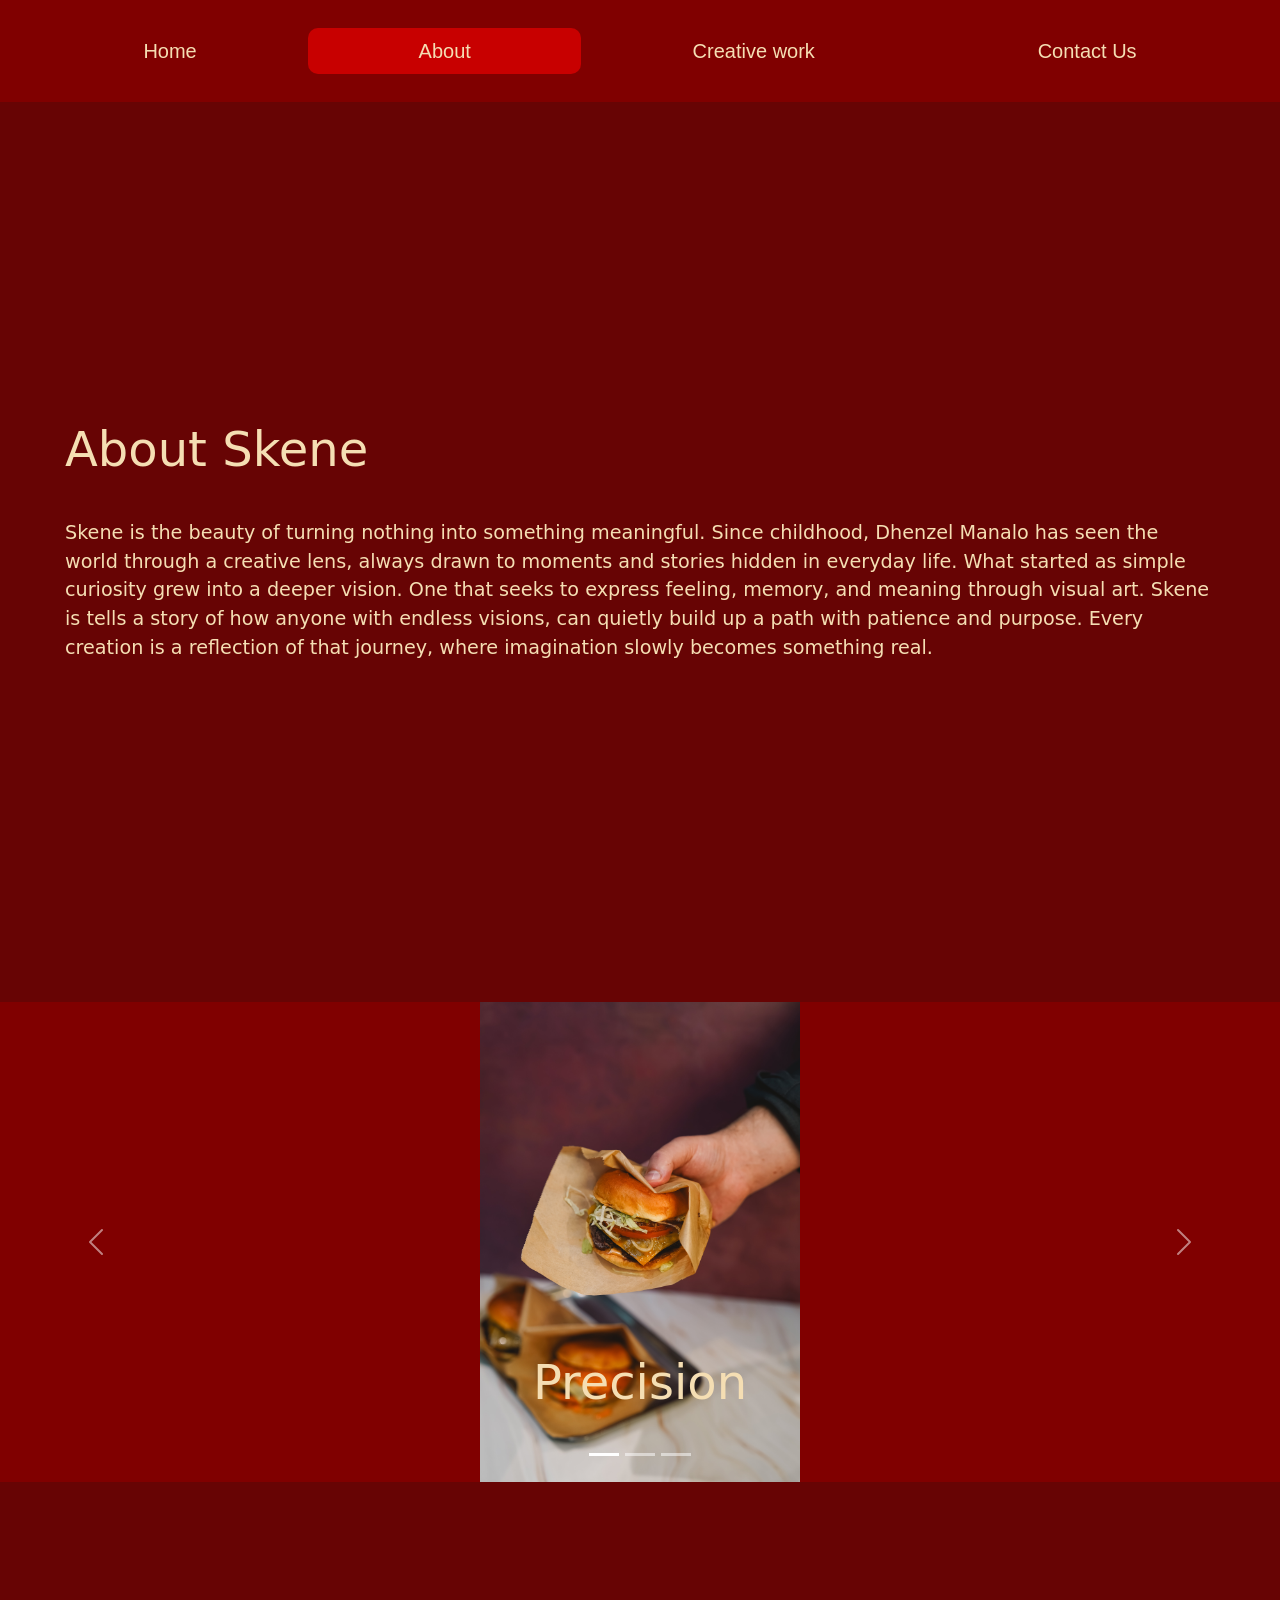
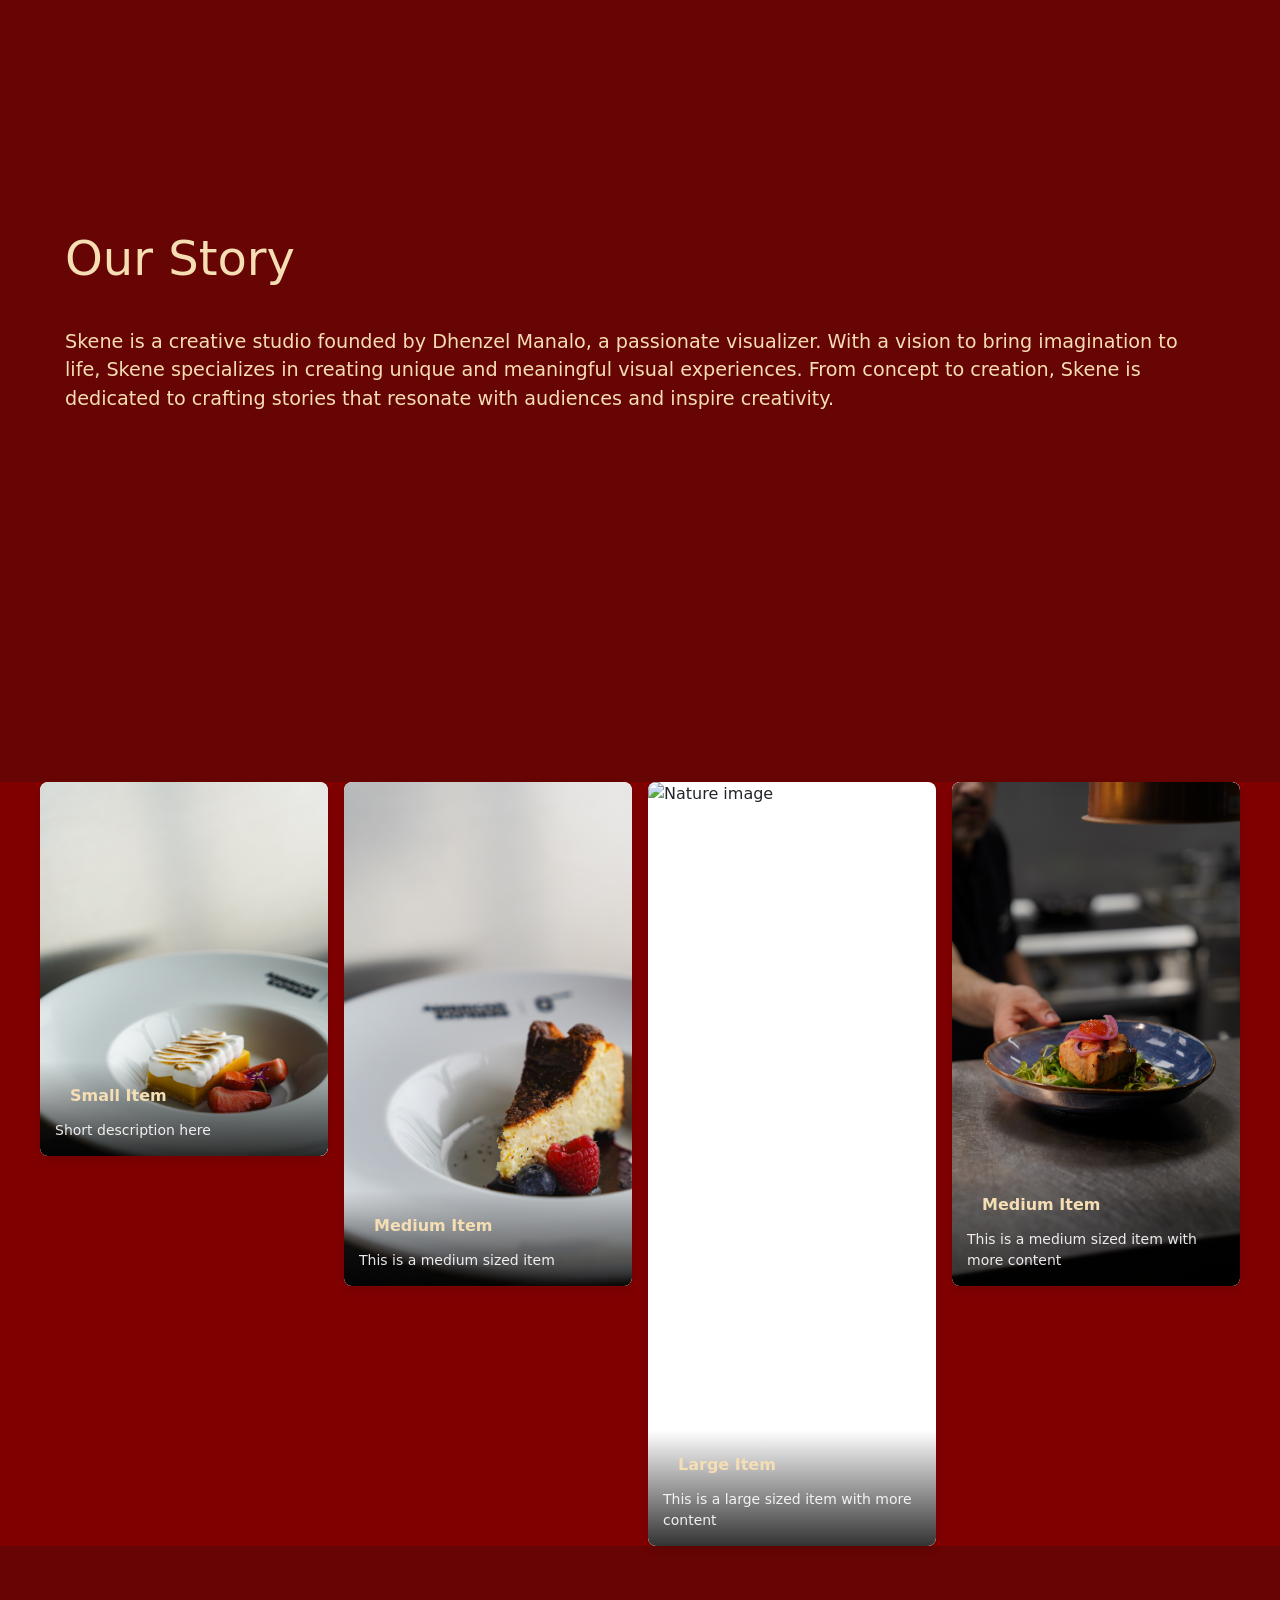
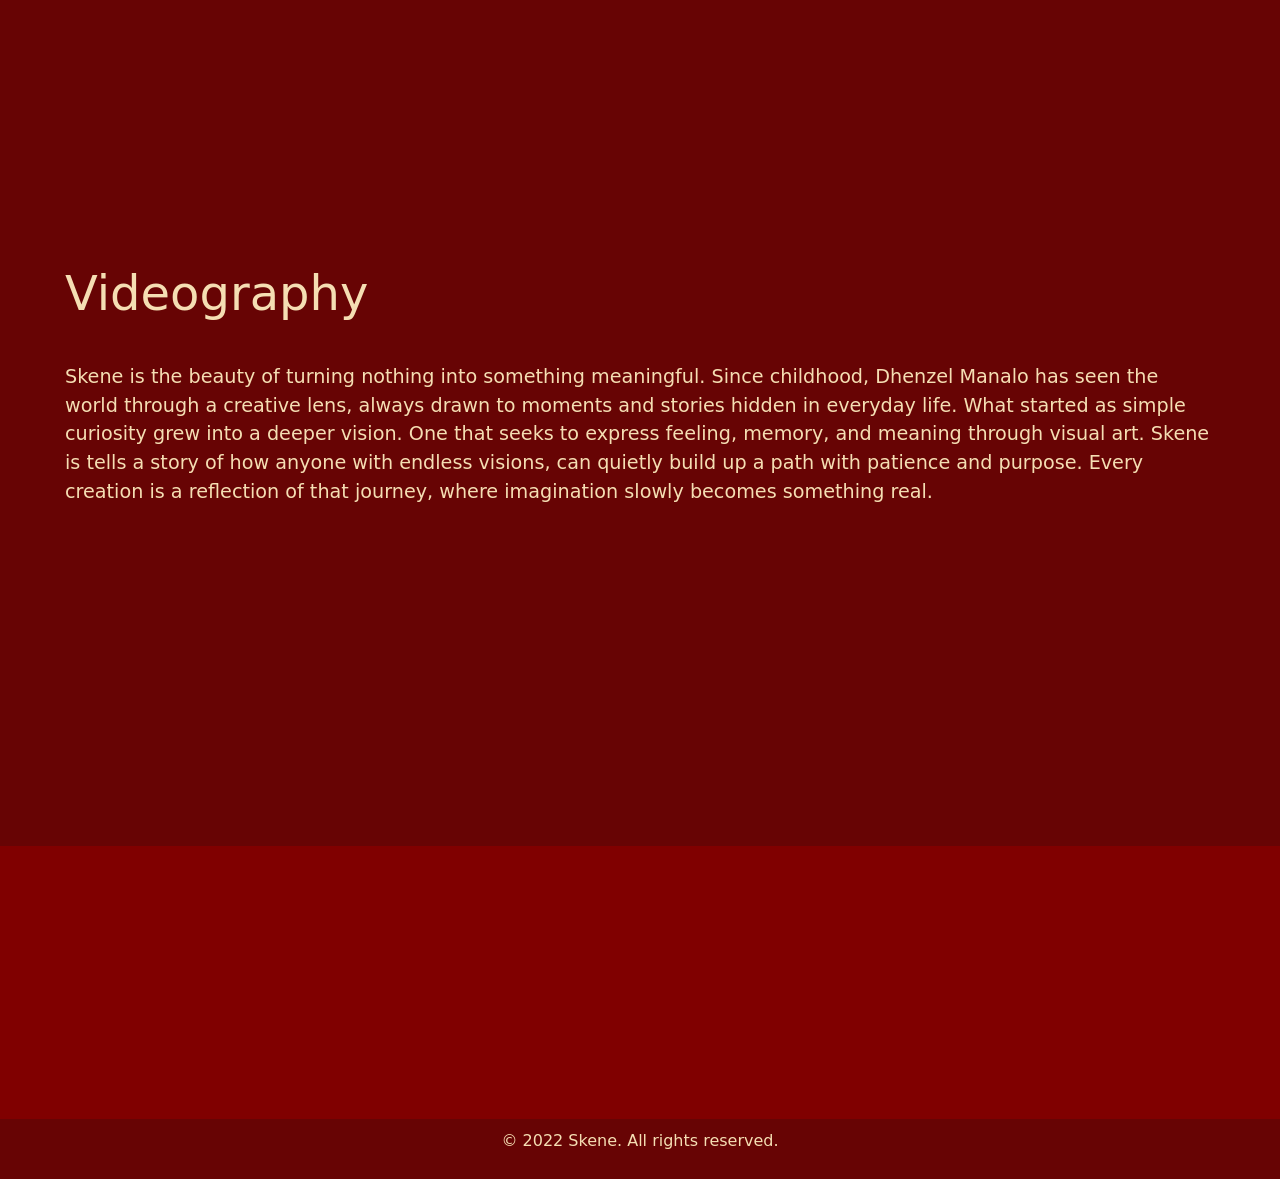
==== WS07_Project/about.html @ 0b66e089 "first commit" ====
<!DOCTYPE html>
<html lang="en">
  <head>
    <meta charset="utf-8">
    <meta name="viewport" content="width=device-width, initial-scale=1">
    <title>SKENE</title>
    <link href="https://cdn.jsdelivr.net/npm/bootstrap@5.3.8/dist/css/bootstrap.min.css" rel="stylesheet" integrity="sha384-sRIl4kxILFvY47J16cr9ZwB07vP4J8+LH7qKQnuqkuIAvNWLzeN8tE5YBujZqJLB" crossorigin="anonymous">
    <link rel="stylesheet" href="./styles.css">
  </head>
  <body>
    <header>
            <nav class="navbar navbar-expand-lg">
    
                <div class="container-fluid">

                <button class="navbar-toggler" type="button" data-bs-toggle="collapse" data-bs-target="#navbarNav">
                <span class="navbar-toggler-icon"></span>
                </button>

                <div class="collapse navbar-collapse" id="navbarNav">
                <div class="nav nav-pills nav-fill w-100">
                <a class="nav-link" href="index.html">Home</a>
                <a class="nav-link active" href="about.html">About</a>
                <a class="nav-link" href="cw.html">Creative work</a>
                <a class="nav-link" href="cu.html">Contact Us</a>

            </div>

        </div>

    </div>

            </nav>
    </header>
            
    <main>

        <section class="hero">
            <div class="hero-right">
            <h1>About Skene</h1>
            <br>
            <p>Skene is the beauty of turning nothing into something meaningful. Since childhood, Dhenzel Manalo has seen the world through a creative lens, always drawn to moments and stories hidden in everyday life.
                What started as simple curiosity grew into a deeper vision. One that seeks to express feeling, memory, and meaning through visual art.
                Skene is tells a story of how anyone with endless visions, can quietly build up a path with patience and purpose. Every creation is a reflection of that journey, where imagination slowly becomes something real.</p>
            </div>
        </section>

        <div id="carouselExampleCaptions" class="carousel slide">
  
        <div class="carousel-indicators">
        <button type="button" data-bs-target="#carouselExampleCaptions" data-bs-slide-to="0" class="active" aria-current="true" aria-label="Slide 1"></button>
        <button type="button" data-bs-target="#carouselExampleCaptions" data-bs-slide-to="1" aria-label="Slide 2"></button>
        <button type="button" data-bs-target="#carouselExampleCaptions" data-bs-slide-to="2" aria-label="Slide 3"></button>
    </div>
        <div class="carousel-inner">
        <div class="carousel-item active">
            <img src="./images/dd1.jpg" class="d-block mx-auto w-25" alt="Beef Burger">
        <div class="carousel-caption d-none d-md-block">
            <h2>Precision</h2>
        </div>
    </div>
        <div class="carousel-item">
            <img src="./images/dd3.jpg" class="d-block mx-auto w-25" alt="Tacos">
        <div class="carousel-caption d-none d-md-block">
            <h2>Sharpness</h2>
        </div>
    </div>
        <div class="carousel-item">
            <img src="./images/DDcb.jpg" class="d-block mx-auto w-25" alt="Chicken burger">
        <div class="carousel-caption d-none d-md-block">
            <h2>Taste</h2>
      </div>
    </div>
  </div>
        <button class="carousel-control-prev" type="button" data-bs-target="#carouselExampleCaptions" data-bs-slide="prev">
            <span class="carousel-control-prev-icon" aria-hidden="true"></span>
            <span class="visually-hidden">Previous</span>
        </button>
        <button class="carousel-control-next" type="button" data-bs-target="#carouselExampleCaptions" data-bs-slide="next">
            <span class="carousel-control-next-icon" aria-hidden="true"></span>
            <span class="visually-hidden">Next</span>
        </button>
        </div>

        <section class="hero">

            <div class="hero-left2">
            <h2>Our Story</h2>
            <p>Skene is a creative studio founded by Dhenzel Manalo, a passionate visualizer. With a vision to bring imagination to life, Skene specializes in creating unique and meaningful visual experiences. From concept to creation, Skene is dedicated to crafting stories that resonate with audiences and inspire creativity.</p>
            </div>
        </section>

               <div class="masonry-container">
  <div class="masonry-grid">
    <div class="masonry-item small">
      <img src="./images/PierZero1.jpg" alt="Nature image">
      <div class="masonry-item-content">
        <h3 class="masonry-item-title">Small Item</h3>
        <p class="masonry-item-description">Short description here</p>
      </div>
    </div>
    <div class="masonry-item medium">
      <img src="./images/PierZero2.jpg" alt="Nature image">
      <div class="masonry-item-content">
        <h3 class="masonry-item-title">Medium Item</h3>
        <p class="masonry-item-description">This is a medium sized item</p>
      </div>
    </div>
    <div class="masonry-item large">
      <img src="./images/PierZero3.jpg" alt="Nature image">
      <div class="masonry-item-content">
        <h3 class="masonry-item-title">Large Item</h3>
        <p class="masonry-item-description">This is a large sized item with more content</p>
      </div>
    </div>
    <div class="masonry-item medium">
      <img src="./images/NordicKitchen_salmon.JPG" alt="Grilled salmon">
      <div class="masonry-item-content">
        <h3 class="masonry-item-title">Medium Item</h3>
        <p class="masonry-item-description">This is a medium sized item with more content</p>
      </div>
  </div>
  </div>
</div>

<section class="hero">
            <div class="hero-right">
            <h1>Videography</h1>
            <br>
            <p>Skene is the beauty of turning nothing into something meaningful. Since childhood, Dhenzel Manalo has seen the world through a creative lens, always drawn to moments and stories hidden in everyday life.
                What started as simple curiosity grew into a deeper vision. One that seeks to express feeling, memory, and meaning through visual art.
                Skene is tells a story of how anyone with endless visions, can quietly build up a path with patience and purpose. Every creation is a reflection of that journey, where imagination slowly becomes something real.</p>
            </div>
        </section>

        <div class="responsive-video">
            
            <video autoplay loop muted playsinline>
                <source src="./videos/NShmadepizzas.mp4" type="video/mp4">
                Your browser does not support the video tag.
            </video>

            <video autoplay loop muted playsinline>
                <source src="./videos/karhusaaripieni.mp4" type="video/mp4">
                Your browser does not support the video tag.
            </video>

            <video autoplay loop muted playsinline>
                <source src="./videos/PierZerosummermenu.mp4" type="video/mp4">
                Your browser does not support the video tag.
            </video>
        </div>
            

    </main>
    <footer>
        <p>&copy; 2022 Skene. All rights reserved.</p>
    </footer>
    <script src="https://cdn.jsdelivr.net/npm/bootstrap@5.3.8/dist/js/bootstrap.bundle.min.js" integrity="sha384-FKyoEForCGlyvwx9Hj09JcYn3nv7wiPVlz7YYwJrWVcXK/BmnVDxM+D2scQbITxI" crossorigin="anonymous"></script>
  </body>
</html>
---- WS07_Project/styles.css ----
html, body {
    overflow-x: hidden;
    width: 100%;
}

header {
    text-align: center;
    color: wheat;
}

.nav {
    background-color: maroon;
    align-items: center;
    padding: 20px;
}

.nav-pills .nav-link.active {
    background-color: rgb(200, 0, 0);
    color: wheat;

    transition: all 0.3s ease;
    padding: 8px 15px;
    border-radius: 10px;
}

.nav-link:hover {
    background-color: rgb(80, 0, 0);
    color: wheat;
    transform: scale(1.05);
}

.nav-pills .nav-link {
    color: wheat;
    font-size: 1.25rem;
    font-family: 'Aileron', sans-serif;
}

figure {
    text-align: center;
    margin: 15px;
}

.carousel-item {
    text-align: center;
    font-size: smaller;
}

.carousel-caption {
    width: 25%;
    left: 50%;
    text-align: center;
    transform: translateX(-50%);
}

body {
    background-color: maroon;
}

.hero {
  display: flex;
  align-items: center;
  justify-content: space-between;
  min-height: 100vh;
  padding: 50px;
  background: rgb(103, 4, 4);
}

.hero-left, .hero-right, .hero-left2, .hero-right2 {
  flex: 1;
}

.hero-logo {
  width: 500px;
  height: auto;
  align-self: start;
}

.hero-right h1 {
  font-size: 3rem;
  margin-bottom: 20px;
  color: wheat;
  
  display: inline-block;
  transition: all 0.3s ease;
  padding: 10px 15px;
  border-radius: 10px;

}

.hero-right p {
  font-size: 1.2rem;
  margin-bottom: 20px;
  color: wheat;
  
  display: inline-block;
  transition: all 0.3s ease;
  padding: 10px 15px;
  border-radius: 10px;
}

.hero-right h1:hover, .hero-right p:hover {
  background-color: rgb(200, 0, 0);
  color: wheat;
  transform: translateY(-5px);
}


.hero2 {
  display: flex;
  align-items: center;
  justify-content: space-between;
  min-height: 100vh;
  padding: 50px;
  background: maroon;
}

.hero-logo2 {
  width: 800px;
  height: auto;
  align-self: flex-end;
  flex: 1;
  padding-right: 20px;
  
  filter: blur(3px);

  transition: filter 0.5s ease;
}

.hero-logo2:hover {
  filter: blur(0);
}

.hero-left2, .hero-left3 {
  flex: 5;
  padding-right: 20px;
}

.hero-left2 h1, h2 {
  font-size: 3rem;
  margin-bottom: 20px;
  color: wheat;

  display: inline-block;
  transition: all 0.3s ease;
  padding: 10px 15px;
  border-radius: 10px;
}

.hero-left2 p {
  font-size: 1.2rem;
  margin-bottom: 20px;
  color: wheat;

  display: inline-block;
  transition: all 0.3s ease;
  padding: 10px 15px;
  border-radius: 10px;
}

.hero-left2 h1:hover, .hero-left2 h2:hover, 
.hero-left2 p:hover, .hero-left3 h3:hover, .hero-left3 p:hover {
  background-color: rgb(200, 0, 0);
  color: wheat;
  transform: translateY(-5px);
}

.hero3 {
  display: flex;
  align-items: center;
  justify-content: space-between;
  min-height: 100vh;
  padding: 50px;
  background: rgb(103, 4, 4);
}

.hero-left3 h1, h3{
  font-size: 3rem;
  margin-bottom: 20px;
  color: wheat;
  align-items: center;

  display: inline-block;
  transition: all 0.3s ease;
  padding: 10px 15px;
  border-radius: 10px;

}

.hero-left3 p {
  font-size: 1.2rem;
  margin-bottom: 20px;
  color: wheat;

  display: inline-block;
  transition: all 0.3s ease;
  padding: 10px 15px;
  border-radius: 10px;

  filter: blur(3px);

  transition: filter 0.5s ease;
}

.hero-logo3 {
  width: 250px;
  height: auto;
  align-self: flex-end;
  justify-items: center;
  flex: 1;
  padding-right: 20px;
}

.hero-left3 h3:hover, .hero-left3 p:hover {
  background-color: rgb(200, 0, 0);
  color: wheat;
  transform: translateY(-5px);
  
  filter: blur(0);
}

footer {
    text-align: center;
    padding: 10px;
    background-color: rgb(103, 4, 4);
    color: wheat;
}

.text-section {
  font-size: 3rem;
  margin-bottom: 20px;
  color: wheat;
  display: flex;
  justify-content: center;
  align-items: center;

  padding: 50px;
}

.reveal-text {
  max-width: 700px;

  font-size: 2rem;
  line-height: 1.6;

  opacity: 0;
  filter: blur(10px);

  transform: translateY(50px);

  animation: reveal 2s ease forwards;
}

@keyframes reveal {

  to {
    opacity: 1;
    filter: blur(0);

    transform: translateY(0);
  }

}

@media (max-width: 768px) {

.hero, .hero2 {
  flex-direction: column;
  text-align: center;
}

.hero-logo .hero-logo2 {
  min-width: 100px;
  max-width: 100%;
  height: auto;
}

}

.masonry-container {
  width: 100%;
  max-width: 1200px;
  margin: 0 auto;
}

.masonry-grid {
  display: grid;
  grid-template-columns: repeat(auto-fill, minmax(250px, 1fr));
  grid-auto-rows: 10px;
  grid-gap: 16px;
}

.masonry-item {
  position: relative;
  background-color: #fff;
  border-radius: 8px;
  overflow: hidden;
  box-shadow: 0 4px 10px rgba(0, 0, 0, 0.1);
  transition: all 0.3s ease;
  grid-row-end: span var(--span);
}

.masonry-item:hover {
  transform: translateY(-5px);
  box-shadow: 0 10px 20px rgba(0, 0, 0, 0.15);
}

.masonry-item img {
  width: 100%;
  height: 100%;
  object-fit: cover;
  display: block;
  border-radius: 8px;
}

.masonry-item-content {
  padding: 15px;
  position: absolute;
  bottom: 0;
  left: 0;
  right: 0;
  background: linear-gradient(to top, 
    rgba(0, 0, 0, 0.8) 0%, 
    rgba(0, 0, 0, 0) 100%);
  color: white;
  border-radius: 0 0 8px 8px;
}

.masonry-item-title {
  font-weight: 600;
  margin: 0 0 5px 0;
  font-size: 16px;
}

.masonry-item-description {
  font-size: 14px;
  opacity: 0.9;
  margin: 0;
}

/* Options for different item heights */
.masonry-item.small {
  --span: 15;
}

.masonry-item.medium {
  --span: 20;
}

.masonry-item.large {
  --span: 30;
}

.responsive-video {
  display: grid;
  grid-template-columns: repeat(auto-fit, minmax(300px, 1fr));
  gap: 20px;
  padding: 40px;
}

.responsive-video video {
  width: 100%;
  opacity: 0.7;
  filter: grayscale(100%) blur(2px);
  transition: 0.4s ease;
  transform: scale(0.98);

  border-radius: 16px;
  display: block;
}

.responsive-video video:hover {
  opacity: 1;
  filter: grayscale(0) blur(0);
  transform: scale(1);
}

@media (max-width: 768px) {
  .responsive-video {
    grid-template-columns: 1fr;
  }
}
/* Mobile responsiveness */
@media (max-width: 768px) {
  .masonry-grid {
    grid-template-columns: repeat(auto-fill, minmax(200px, 1fr));
    grid-gap: 12px;
  }
  
  .masonry-item.small {
    --span: 12;
  }
  
  .masonry-item.medium {
    --span: 16;
  }
  
  .masonry-item.large {
    --span: 24;
  }
}
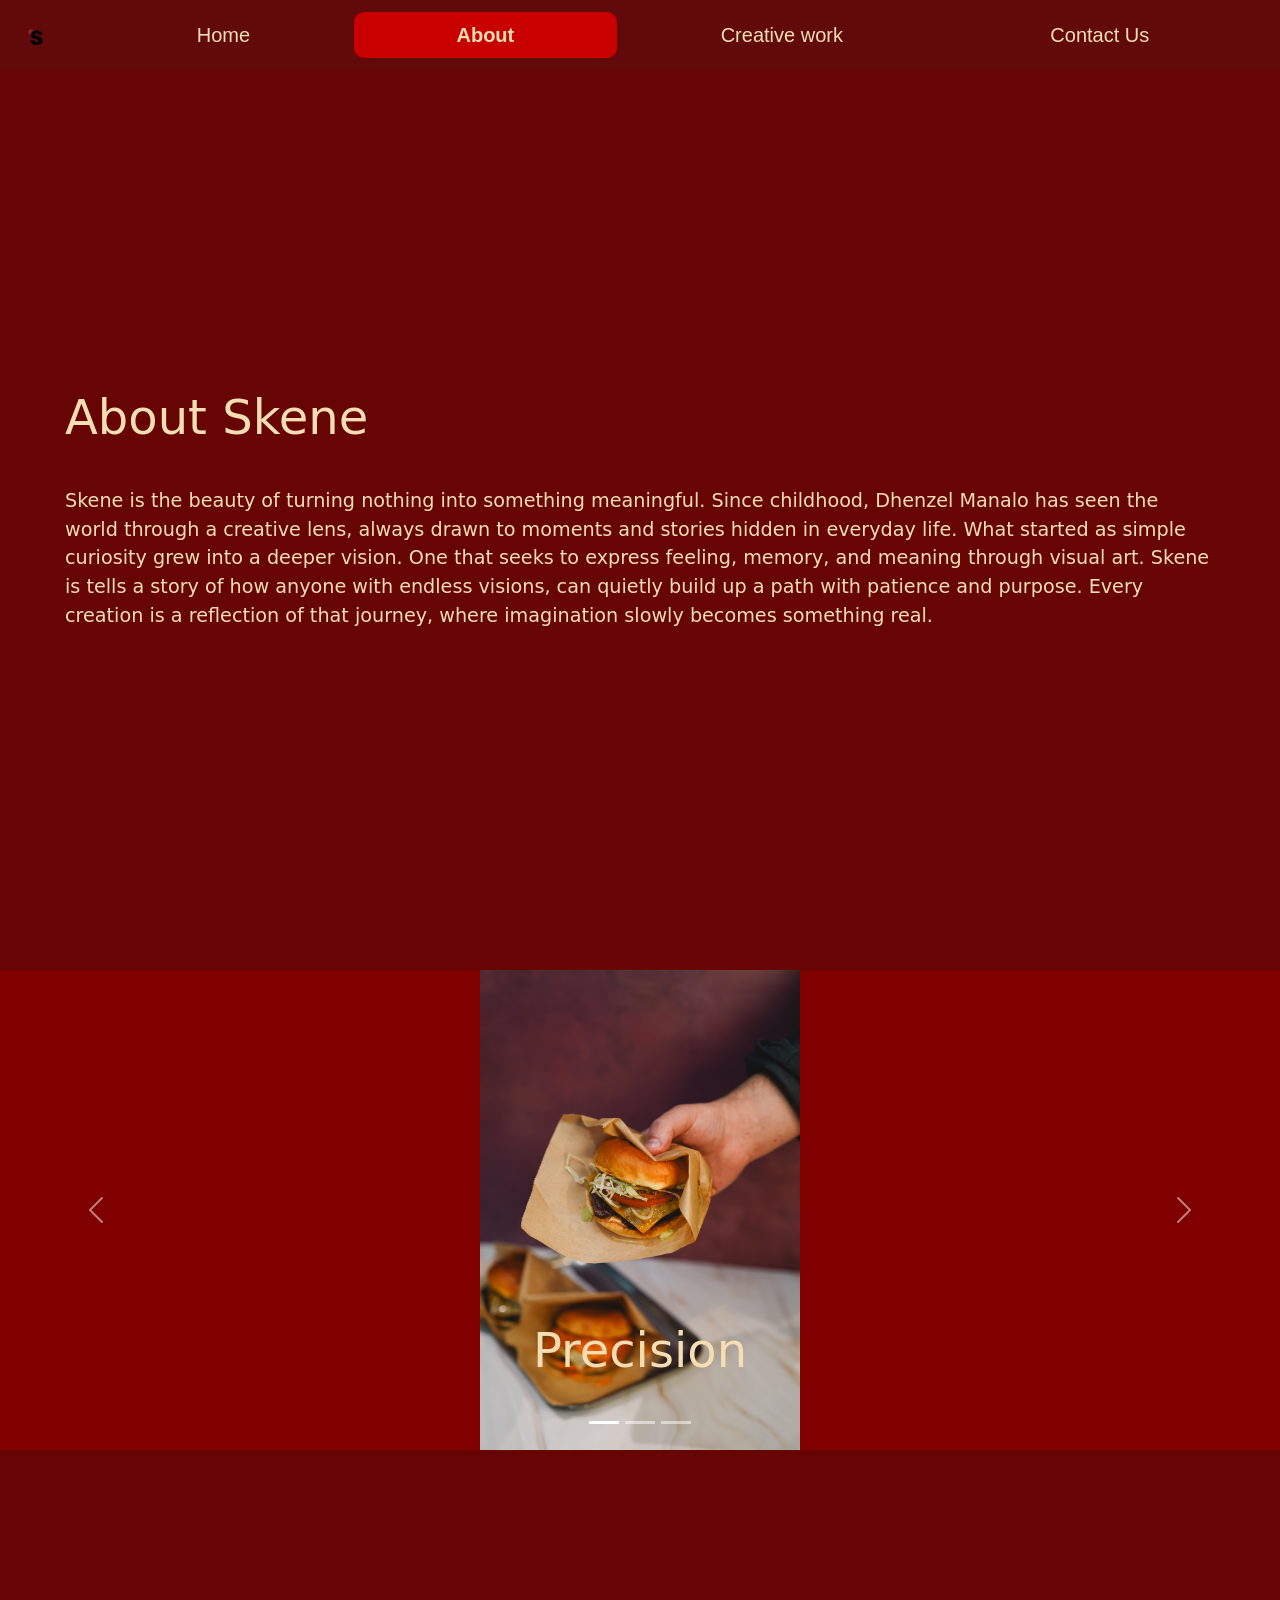
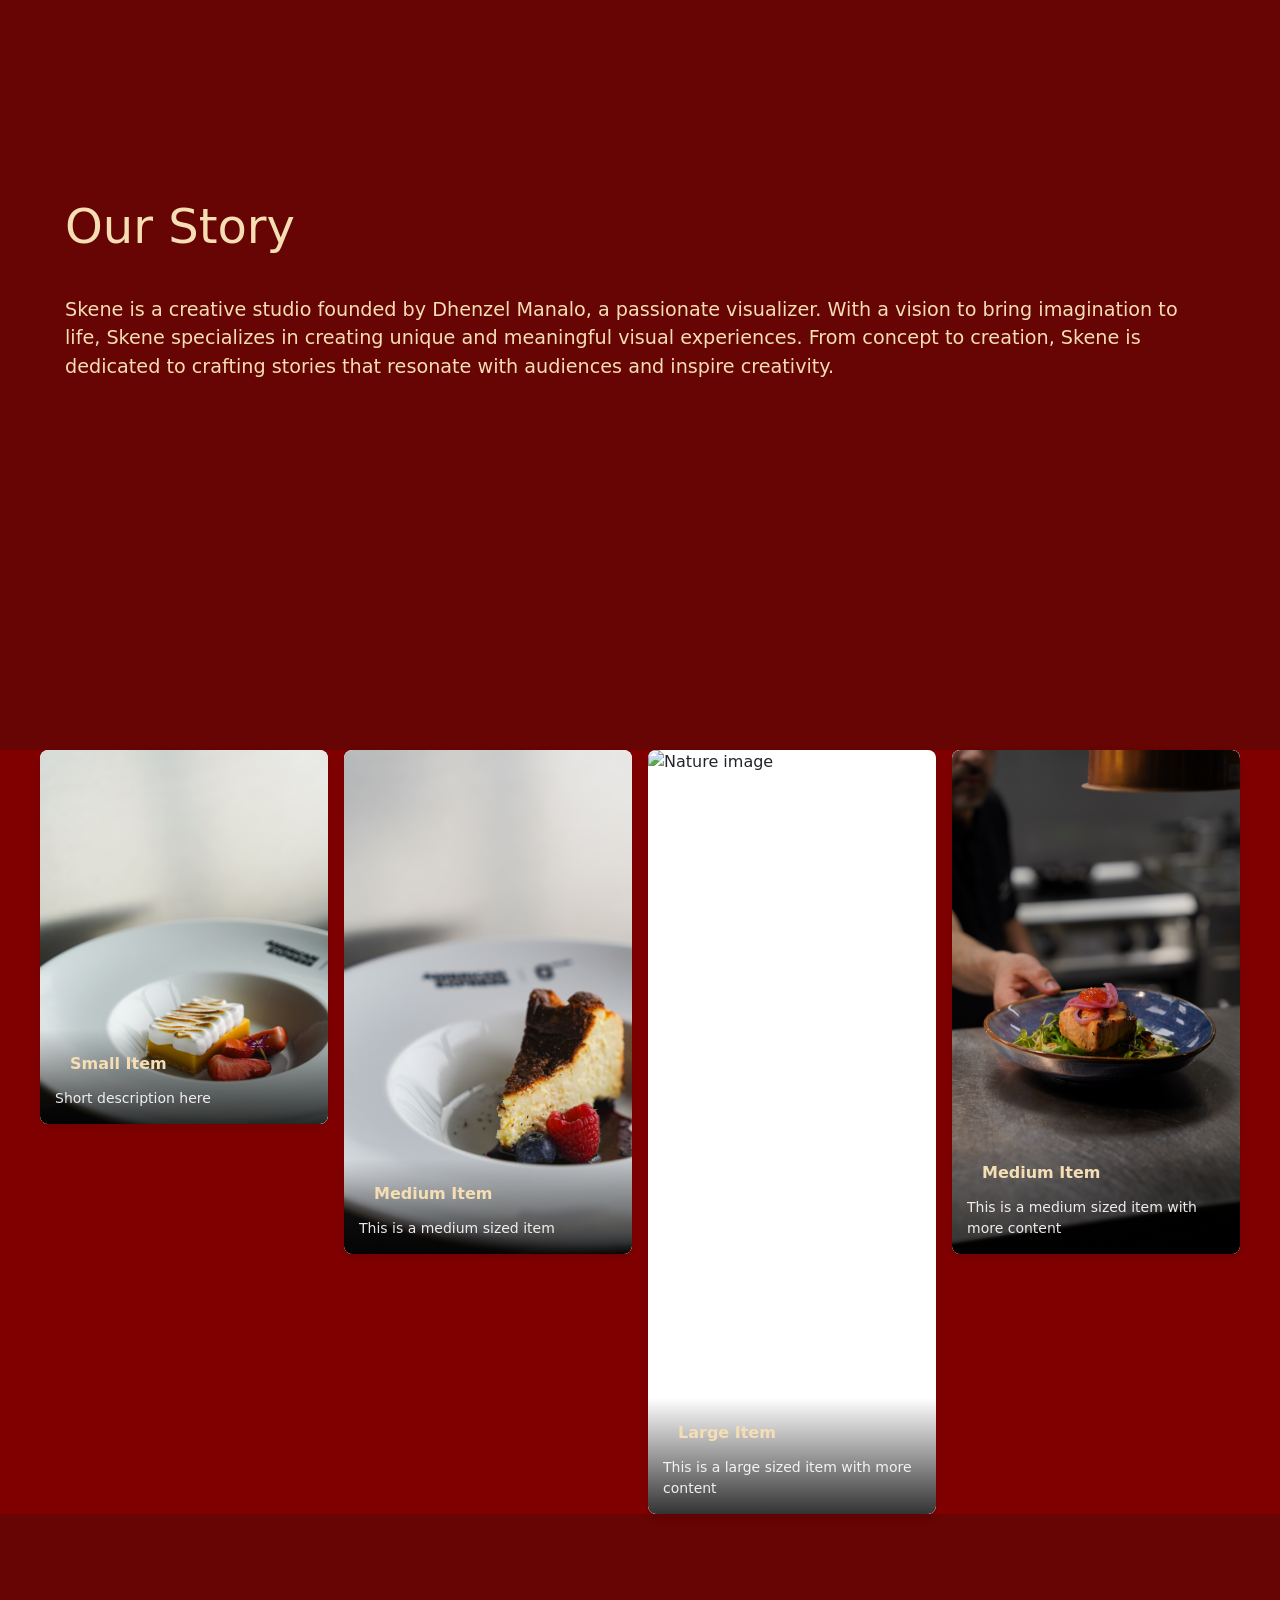
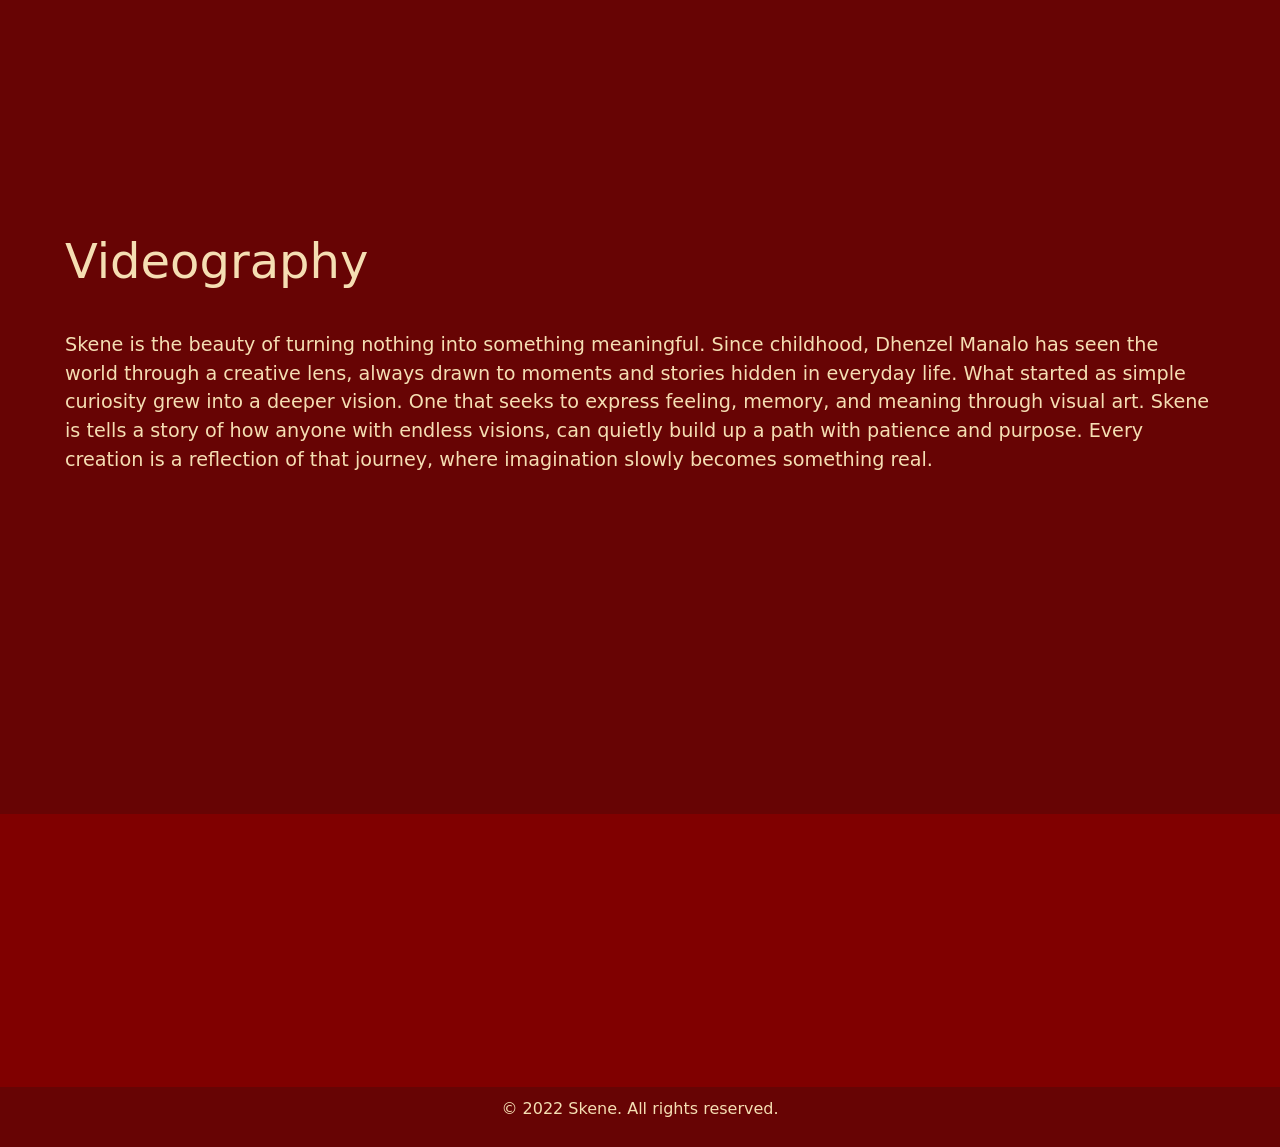
==== commit ba7bee38: "add favicon and update navbar styles; enhance logo display and improve contact section styling" ====
--- a/WS07_Project/about.html
+++ b/WS07_Project/about.html
@@ -6,10 +6,15 @@
     <title>SKENE</title>
     <link href="https://cdn.jsdelivr.net/npm/bootstrap@5.3.8/dist/css/bootstrap.min.css" rel="stylesheet" integrity="sha384-sRIl4kxILFvY47J16cr9ZwB07vP4J8+LH7qKQnuqkuIAvNWLzeN8tE5YBujZqJLB" crossorigin="anonymous">
     <link rel="stylesheet" href="./styles.css">
+    <link rel="icon" type="image/png" href="./images/skenelogo/doticon.png">
   </head>
   <body>
     <header>
             <nav class="navbar navbar-expand-lg">
+
+                <a class="navbar-brand" href="./index.html">
+                    <img src="./images/skenelogo/sndot.png" alt="Logo" class="navbar-logo">
+                </a>
     
                 <div class="container-fluid">
 
@@ -20,7 +25,7 @@
                 <div class="collapse navbar-collapse" id="navbarNav">
                 <div class="nav nav-pills nav-fill w-100">
                 <a class="nav-link" href="index.html">Home</a>
-                <a class="nav-link active" href="about.html">About</a>
+                <a class="nav-link active" href="about.html"><strong>About</strong></a>
                 <a class="nav-link" href="cw.html">Creative work</a>
                 <a class="nav-link" href="cu.html">Contact Us</a>
 
--- a/WS07_Project/styles.css
+++ b/WS07_Project/styles.css
@@ -8,10 +8,19 @@
     color: wheat;
 }
 
-.nav {
-    background-color: maroon;
+.navbar {
+    display: flex;
+    justify-content: space-between;
+    background-color: rgba(78, 18, 18, 0.597);
     align-items: center;
-    padding: 20px;
+    padding: 10px 15px;
+    gap: 10px;
+}
+
+.navbar-logo {
+    width: 40px;
+    height: auto;
+    display: block;
 }
 
 .nav-pills .nav-link.active {
@@ -73,6 +82,11 @@
   width: 500px;
   height: auto;
   align-self: start;
+
+  display: inline-block;
+  transition: all 0.3s ease;
+  padding: 10px 15px;
+  border-radius: 10px;
 }
 
 .hero-right h1 {
@@ -98,7 +112,7 @@
   border-radius: 10px;
 }
 
-.hero-right h1:hover, .hero-right p:hover {
+.hero-right h1:hover, .hero-right p:hover{
   background-color: rgb(200, 0, 0);
   color: wheat;
   transform: translateY(-5px);
@@ -119,7 +133,7 @@
   height: auto;
   align-self: flex-end;
   flex: 1;
-  padding-right: 20px;
+  padding-right: 10px;
   
   filter: blur(3px);
 
@@ -202,15 +216,28 @@
 }
 
 .hero-logo3 {
-  width: 250px;
+  display: flex;
+  justify-content: center;
+  align-items: center;
+  gap: 20px;
+  flex-wrap: wrap;
+
+  flex: 1;
+  filter: blur(3px);
+  transition: filter 0.5s ease;
+}
+
+.hero-logo3 img {
+  width: 30%;
   height: auto;
-  align-self: flex-end;
-  justify-items: center;
-  flex: 1;
-  padding-right: 20px;
-}
-
-.hero-left3 h3:hover, .hero-left3 p:hover {
+}
+
+.hero-logo3:hover {
+  filter: blur(0);
+}
+
+
+.hero-left3 h3:hover, .hero-left3 p:hover{
   background-color: rgb(200, 0, 0);
   color: wheat;
   transform: translateY(-5px);
@@ -250,6 +277,34 @@
   animation: reveal 2s ease forwards;
 }
 
+.qr-code {
+  width: 200px;
+  height: auto;
+  margin: 20px auto;
+  display: block;
+
+  opacity: 0;
+  filter: blur(10px);
+
+  transform: translateY(50px);
+
+  animation: reveal 2s ease forwards;
+}
+
+.contact {
+  font-size: 1.5rem;
+  color: wheat;
+  text-align: center;
+  margin-top: 20px;
+
+  opacity: 0;
+  filter: blur(10px);
+
+  transform: translateY(50px);
+
+  animation: reveal 2s ease forwards;
+}
+
 @keyframes reveal {
 
   to {
@@ -263,7 +318,7 @@
 
 @media (max-width: 768px) {
 
-.hero, .hero2 {
+.hero, .hero2, .hero3 {
   flex-direction: column;
   text-align: center;
 }
@@ -274,6 +329,14 @@
   height: auto;
 }
 
+.hero-logo3 {
+  flex-direction: column-reverse;
+  gap: 20px
+ }
+
+.hero-logo3 img {
+  width: 90%;
+}
 }
 
 .masonry-container {
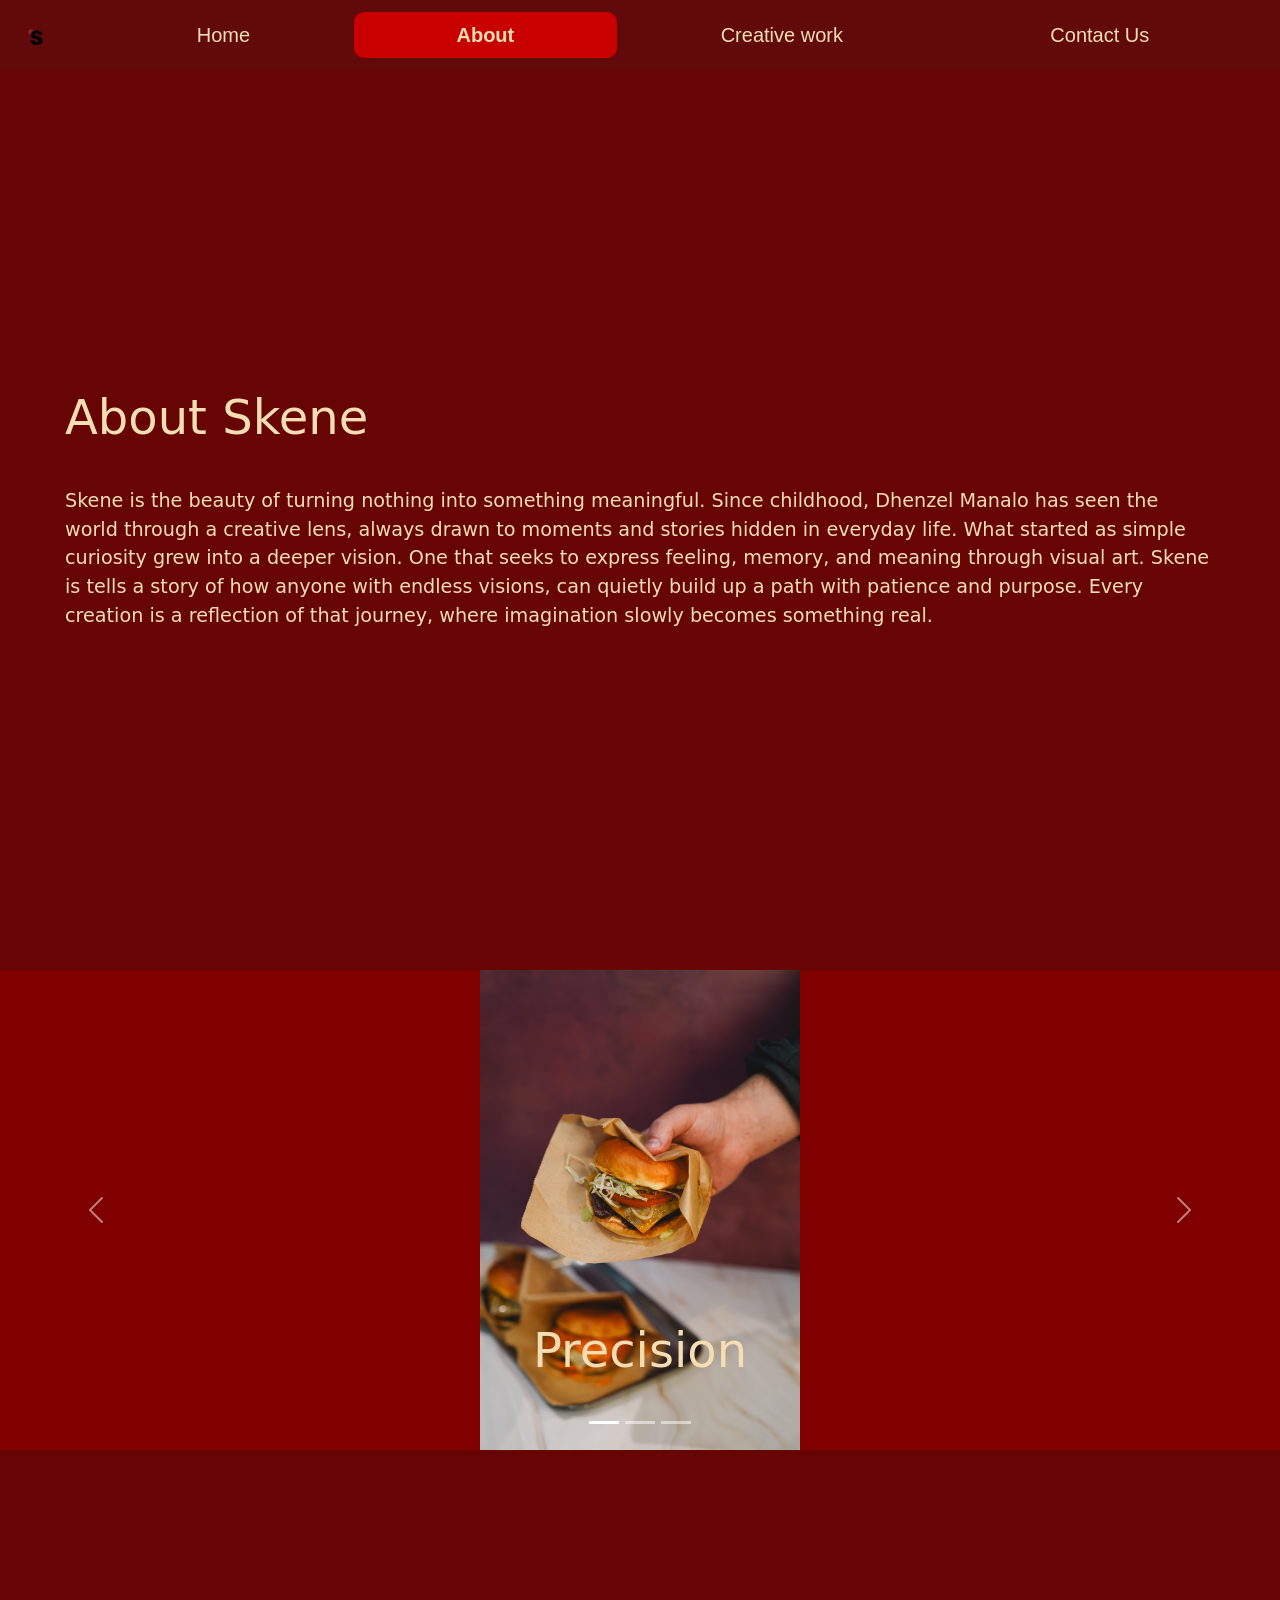
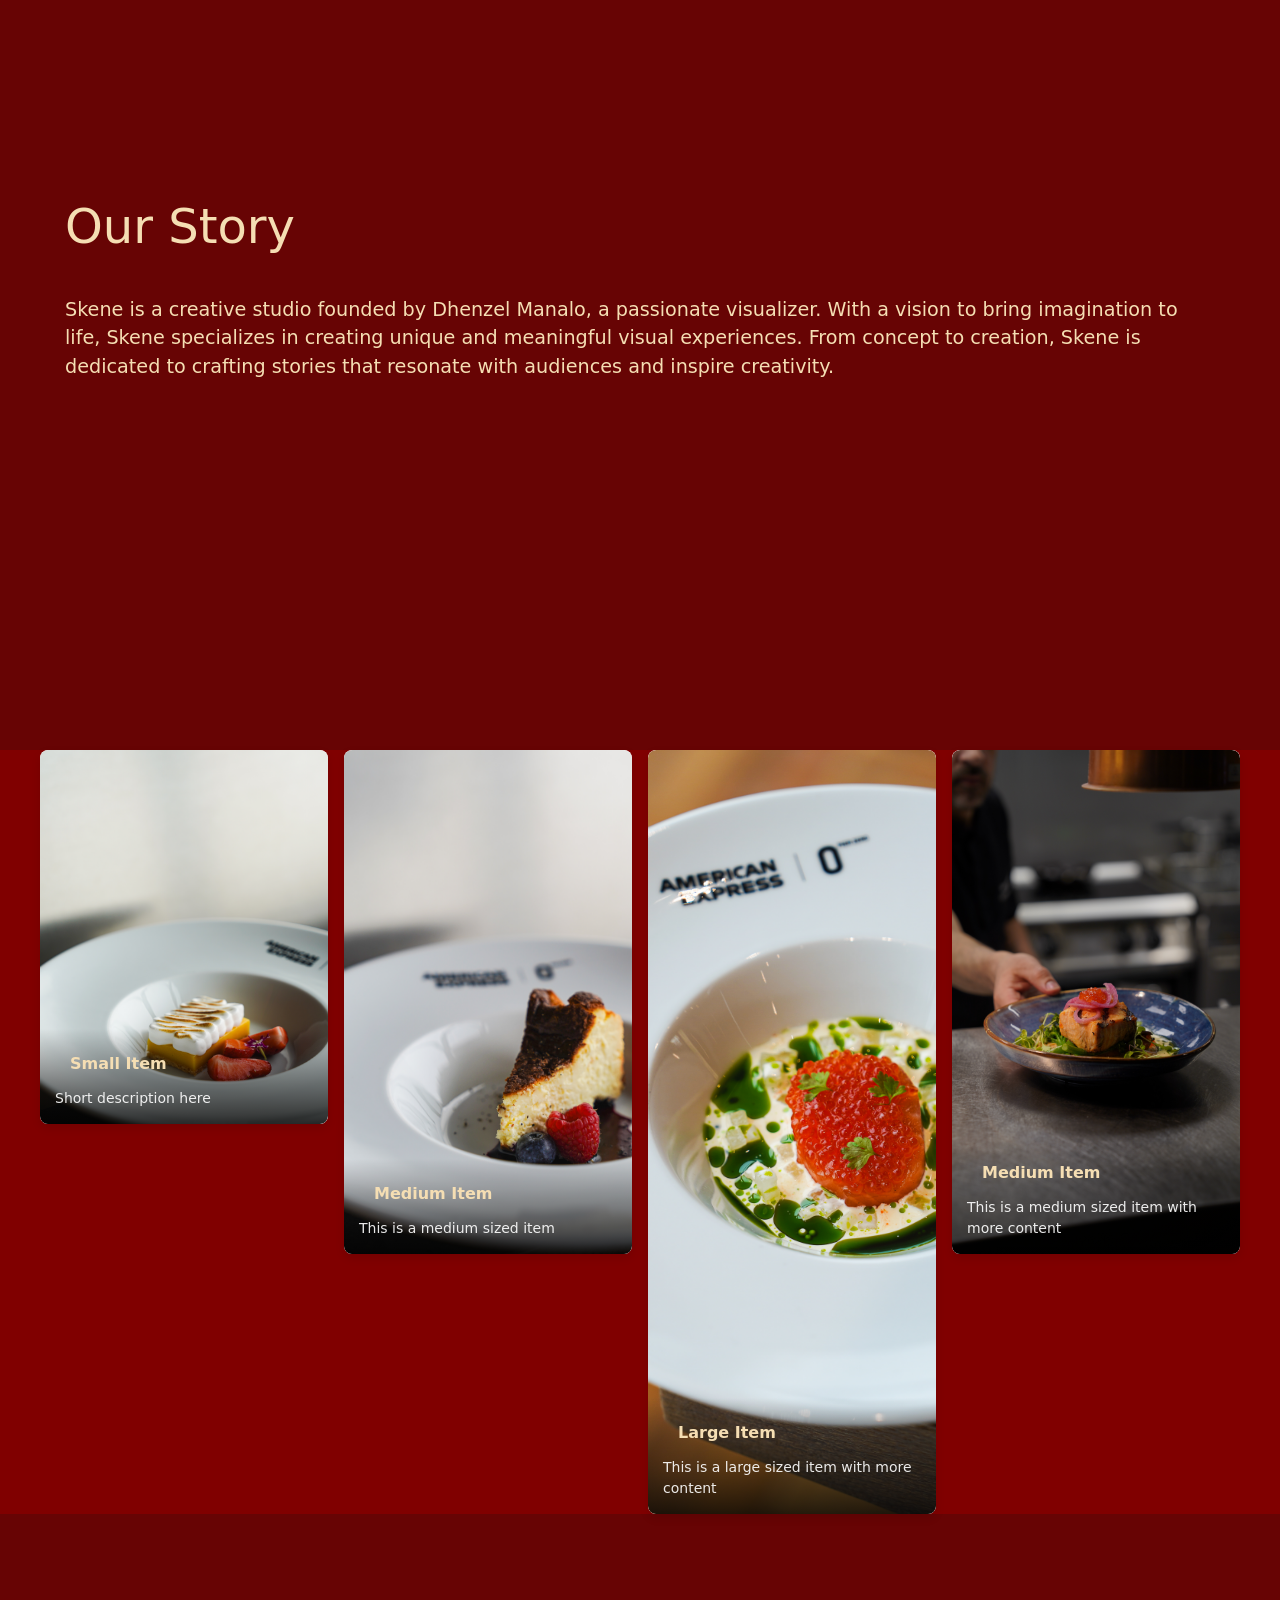
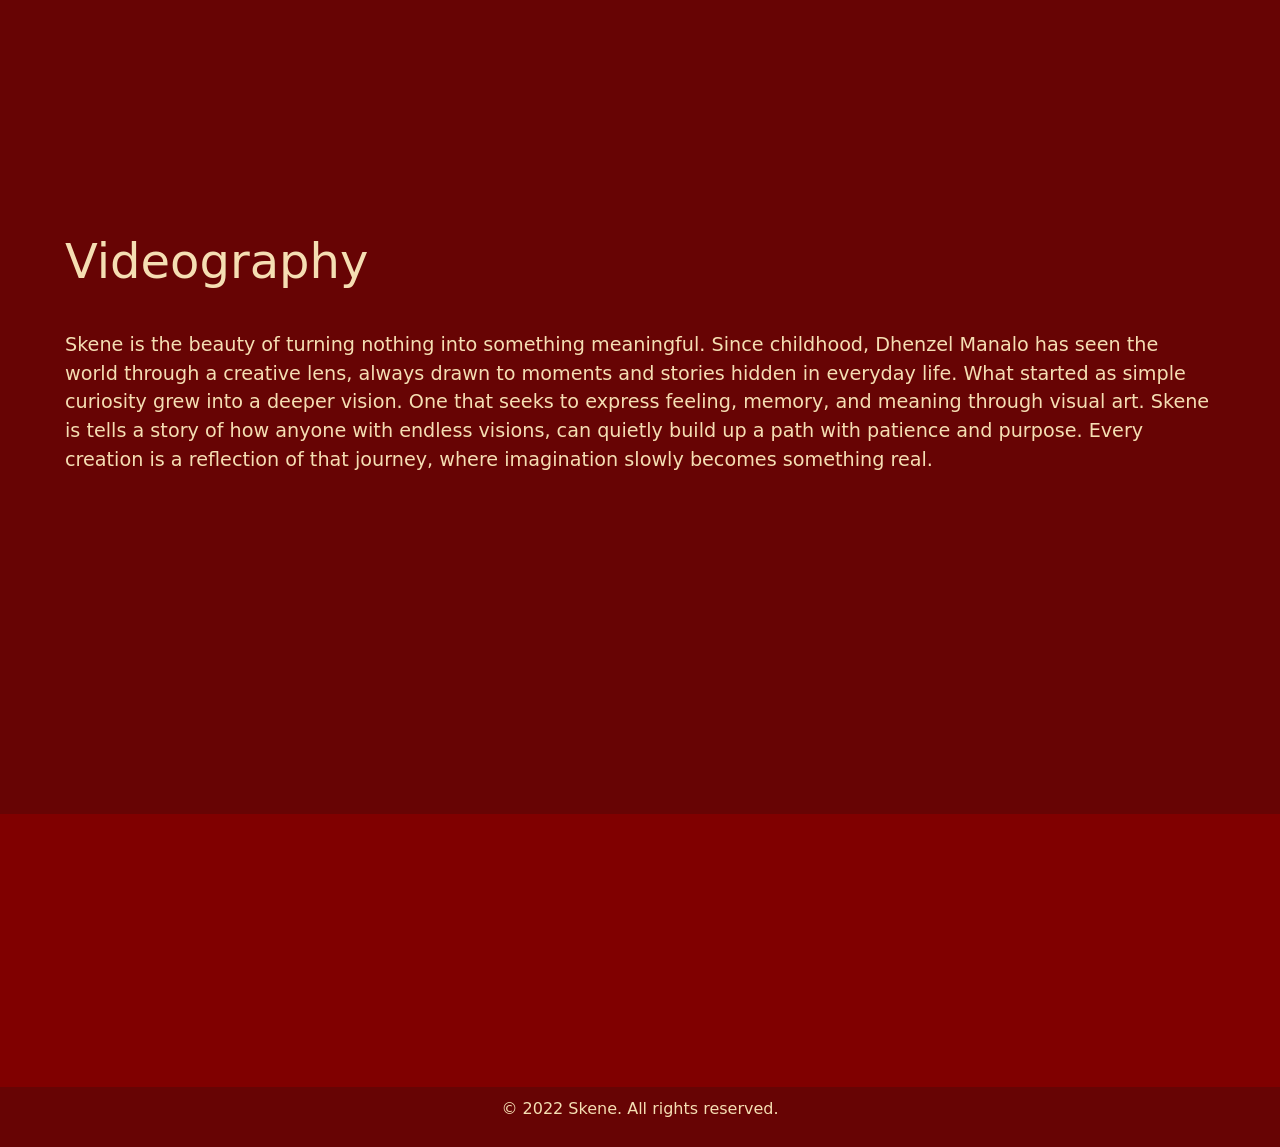
==== commit 60c81706: "fix image filename case sensitivity in about.html" ====
--- a/WS07_Project/about.html
+++ b/WS07_Project/about.html
@@ -112,7 +112,7 @@
       </div>
     </div>
     <div class="masonry-item large">
-      <img src="./images/PierZero3.jpg" alt="Nature image">
+      <img src="./images/Pierzero3.jpg" alt="Nature image">
       <div class="masonry-item-content">
         <h3 class="masonry-item-title">Large Item</h3>
         <p class="masonry-item-description">This is a large sized item with more content</p>
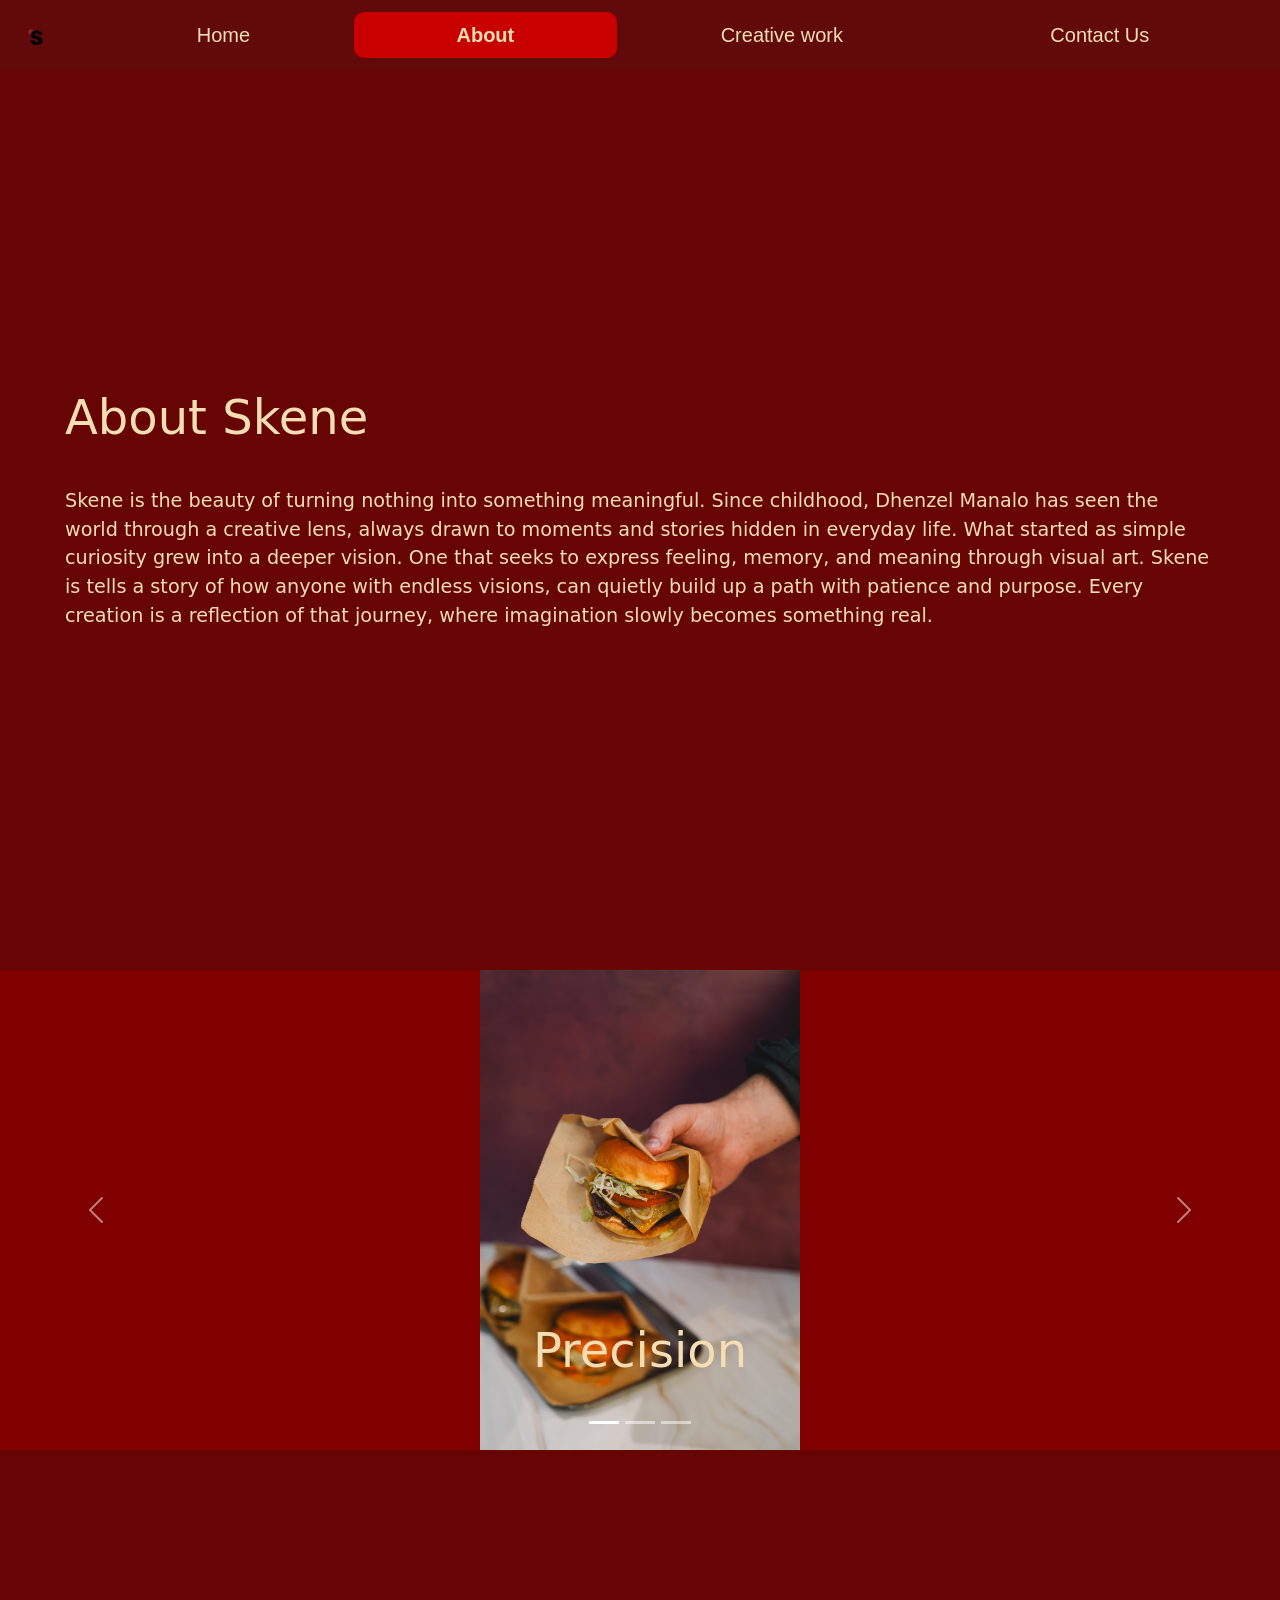
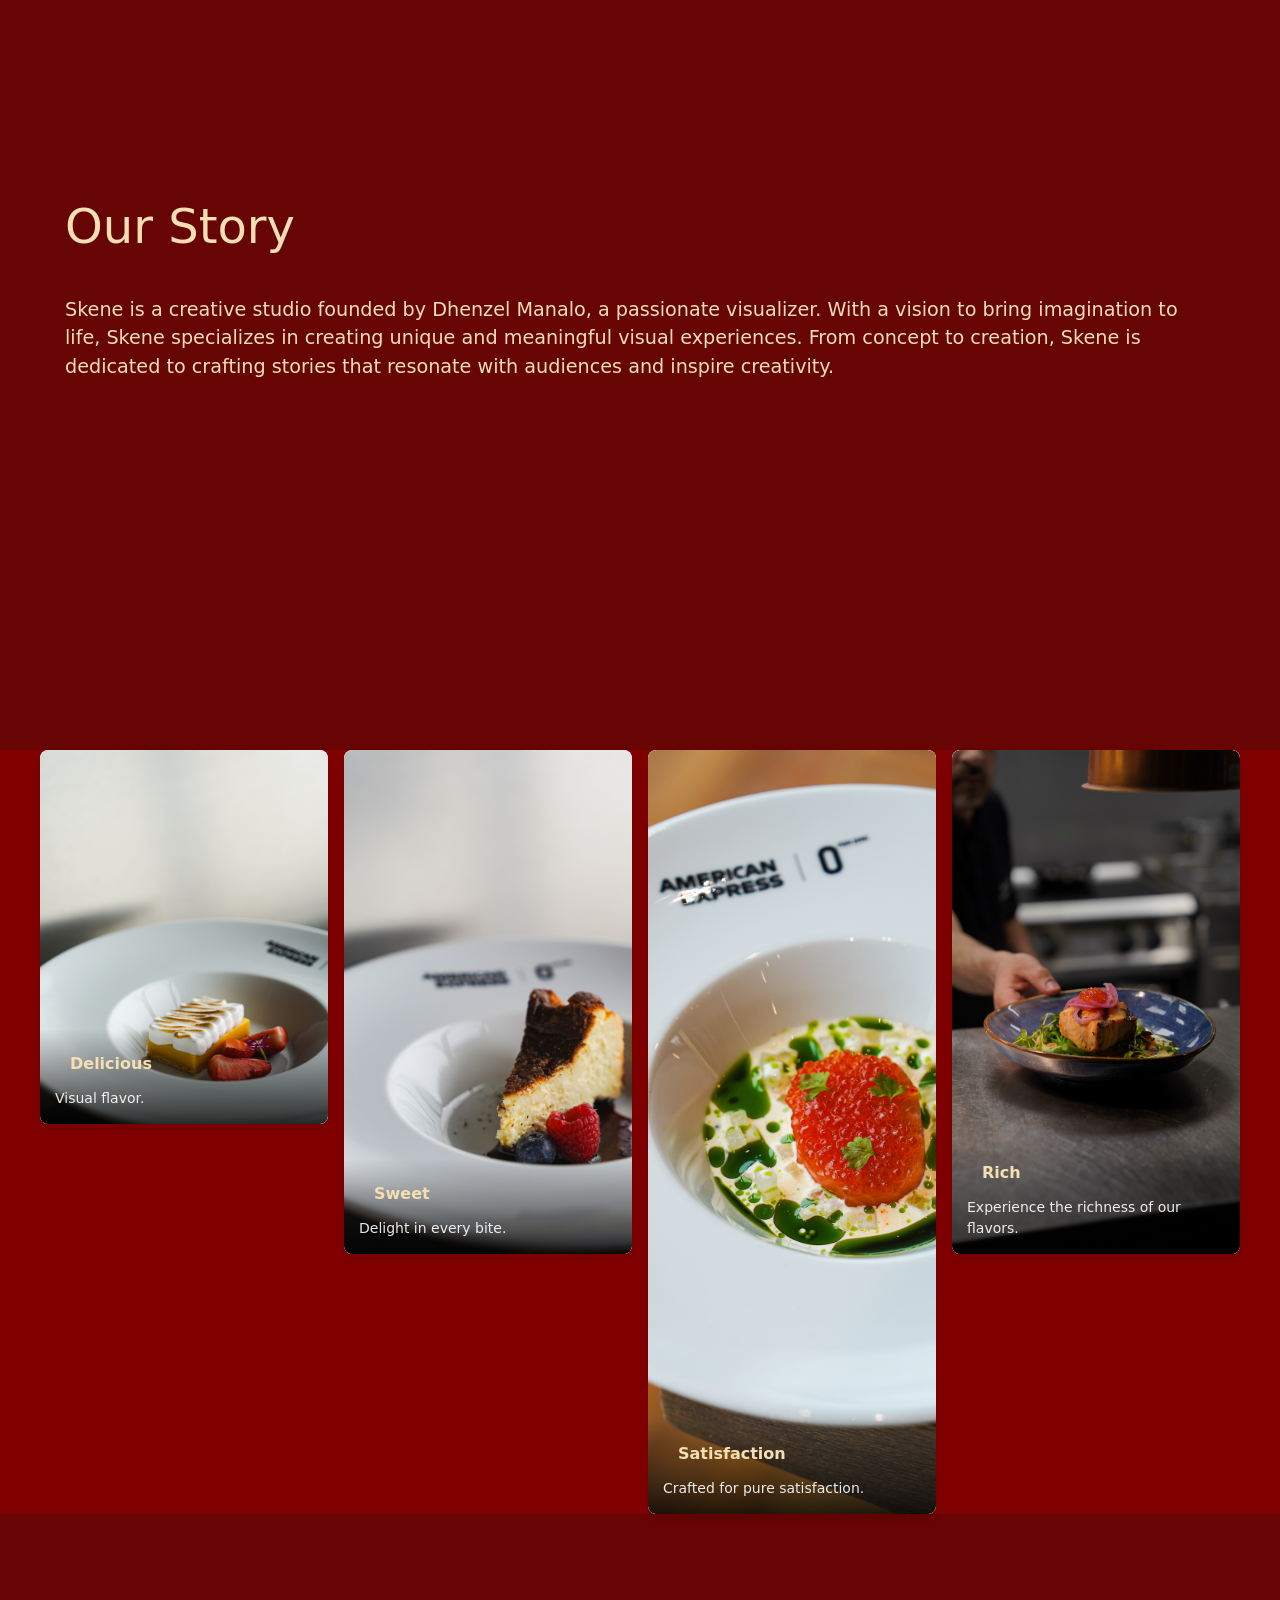
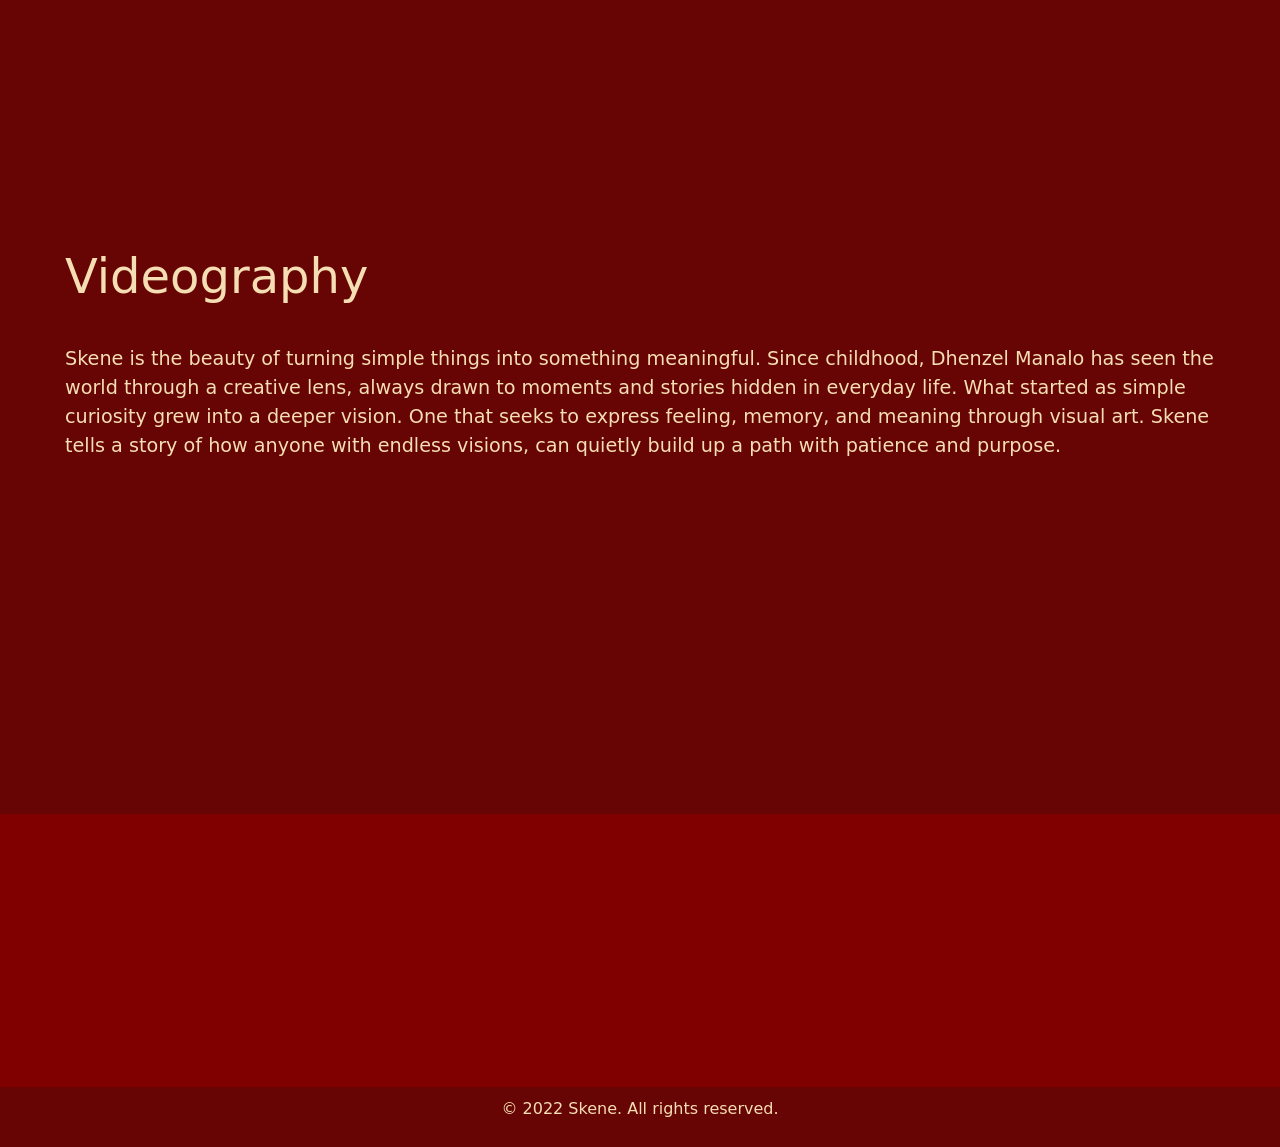
==== commit f18e6b8c: "update item descriptions in about.html; refine hero section text in cw.html and index.html; adjust Q" ====
--- a/WS07_Project/about.html
+++ b/WS07_Project/about.html
@@ -100,29 +100,29 @@
     <div class="masonry-item small">
       <img src="./images/PierZero1.jpg" alt="Nature image">
       <div class="masonry-item-content">
-        <h3 class="masonry-item-title">Small Item</h3>
-        <p class="masonry-item-description">Short description here</p>
+        <h3 class="masonry-item-title">Delicious</h3>
+        <p class="masonry-item-description">Visual flavor.</p>
       </div>
     </div>
     <div class="masonry-item medium">
       <img src="./images/PierZero2.jpg" alt="Nature image">
       <div class="masonry-item-content">
-        <h3 class="masonry-item-title">Medium Item</h3>
-        <p class="masonry-item-description">This is a medium sized item</p>
+        <h3 class="masonry-item-title">Sweet</h3>
+        <p class="masonry-item-description">Delight in every bite.</p>
       </div>
     </div>
     <div class="masonry-item large">
       <img src="./images/Pierzero3.jpg" alt="Nature image">
       <div class="masonry-item-content">
-        <h3 class="masonry-item-title">Large Item</h3>
-        <p class="masonry-item-description">This is a large sized item with more content</p>
+        <h3 class="masonry-item-title">Satisfaction</h3>
+        <p class="masonry-item-description">Crafted for pure satisfaction.</p>
       </div>
     </div>
     <div class="masonry-item medium">
       <img src="./images/NordicKitchen_salmon.JPG" alt="Grilled salmon">
       <div class="masonry-item-content">
-        <h3 class="masonry-item-title">Medium Item</h3>
-        <p class="masonry-item-description">This is a medium sized item with more content</p>
+        <h3 class="masonry-item-title">Rich</h3>
+        <p class="masonry-item-description">Experience the richness of our flavors.</p>
       </div>
   </div>
   </div>
@@ -131,10 +131,9 @@
 <section class="hero">
             <div class="hero-right">
             <h1>Videography</h1>
-            <br>
-            <p>Skene is the beauty of turning nothing into something meaningful. Since childhood, Dhenzel Manalo has seen the world through a creative lens, always drawn to moments and stories hidden in everyday life.
+            <p>Skene is the beauty of turning simple things into something meaningful. Since childhood, Dhenzel Manalo has seen the world through a creative lens, always drawn to moments and stories hidden in everyday life.
                 What started as simple curiosity grew into a deeper vision. One that seeks to express feeling, memory, and meaning through visual art.
-                Skene is tells a story of how anyone with endless visions, can quietly build up a path with patience and purpose. Every creation is a reflection of that journey, where imagination slowly becomes something real.</p>
+                Skene tells a story of how anyone with endless visions, can quietly build up a path with patience and purpose.</p>
             </div>
         </section>
 
--- a/WS07_Project/styles.css
+++ b/WS07_Project/styles.css
@@ -278,7 +278,7 @@
 }
 
 .qr-code {
-  width: 200px;
+  width: 300px;
   height: auto;
   margin: 20px auto;
   display: block;
